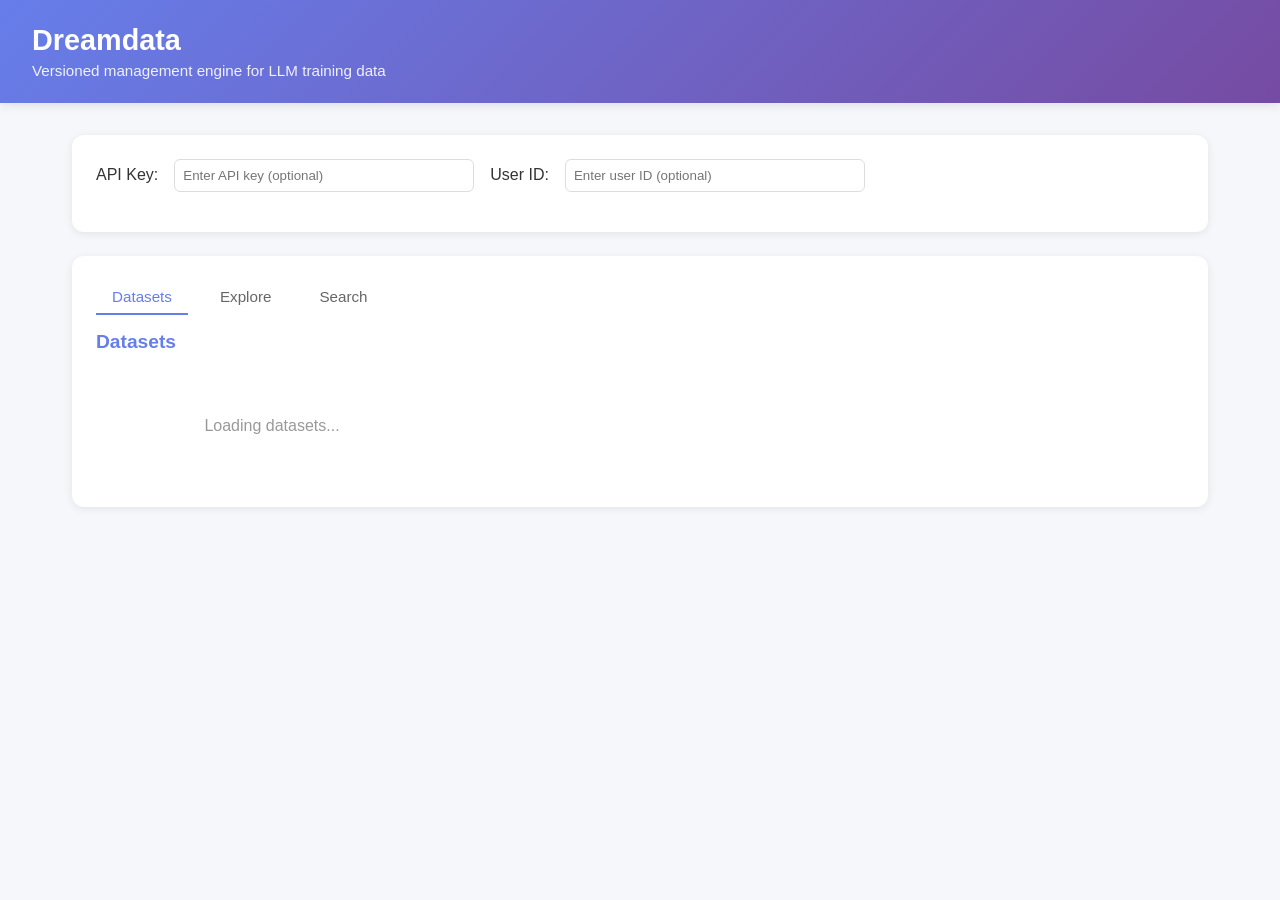
==== src/dreamdata/api/static/index.html @ b62fa4a8 "Release v0.3.0 - Phase 5: FastAPI REST + Web UI - Add FastAPI REST API (F27-F32)   - /datasets endpo" ====
<!DOCTYPE html>
<html lang="en">
<head>
    <meta charset="UTF-8">
    <meta name="viewport" content="width=device-width, initial-scale=1.0">
    <title>Dreamdata - Dataset Explorer</title>
    <style>
        * {
            box-sizing: border-box;
            margin: 0;
            padding: 0;
        }
        body {
            font-family: -apple-system, BlinkMacSystemFont, 'Segoe UI', Roboto, sans-serif;
            background: #f5f7fa;
            color: #333;
        }
        header {
            background: linear-gradient(135deg, #667eea 0%, #764ba2 100%);
            color: white;
            padding: 1.5rem 2rem;
            box-shadow: 0 2px 10px rgba(0,0,0,0.1);
        }
        header h1 {
            font-size: 1.8rem;
            margin-bottom: 0.3rem;
        }
        header p {
            opacity: 0.9;
            font-size: 0.95rem;
        }
        .container {
            max-width: 1200px;
            margin: 2rem auto;
            padding: 0 2rem;
        }
        .card {
            background: white;
            border-radius: 12px;
            padding: 1.5rem;
            margin-bottom: 1.5rem;
            box-shadow: 0 2px 8px rgba(0,0,0,0.08);
        }
        .card h2 {
            font-size: 1.2rem;
            margin-bottom: 1rem;
            color: #667eea;
        }
        .dataset-grid {
            display: grid;
            grid-template-columns: repeat(auto-fill, minmax(280px, 1fr));
            gap: 1rem;
        }
        .dataset-card {
            background: #f8f9fb;
            border-radius: 8px;
            padding: 1.2rem;
            border-left: 4px solid #667eea;
            cursor: pointer;
            transition: transform 0.2s, box-shadow 0.2s;
        }
        .dataset-card:hover {
            transform: translateY(-2px);
            box-shadow: 0 4px 12px rgba(0,0,0,0.1);
        }
        .dataset-name {
            font-weight: 600;
            font-size: 1.1rem;
            margin-bottom: 0.5rem;
        }
        .dataset-stats {
            font-size: 0.85rem;
            color: #666;
            display: flex;
            gap: 1rem;
        }
        .btn {
            background: #667eea;
            color: white;
            border: none;
            padding: 0.6rem 1.2rem;
            border-radius: 6px;
            cursor: pointer;
            font-size: 0.95rem;
            transition: background 0.2s;
        }
        .btn:hover {
            background: #5568d3;
        }
        .btn-secondary {
            background: #e2e8f0;
            color: #4a5568;
        }
        .btn-secondary:hover {
            background: #cbd5e0;
        }
        .row-table {
            width: 100%;
            border-collapse: collapse;
            margin-top: 1rem;
        }
        .row-table th, .row-table td {
            padding: 0.75rem;
            text-align: left;
            border-bottom: 1px solid #e2e8f0;
        }
        .row-table th {
            background: #f8f9fb;
            font-weight: 600;
        }
        .tag {
            display: inline-block;
            background: #e9d8fd;
            color: #6b46c1;
            padding: 0.2rem 0.6rem;
            border-radius: 12px;
            font-size: 0.8rem;
            margin-right: 0.3rem;
        }
        .empty-state {
            text-align: center;
            padding: 3rem;
            color: #999;
        }
        .config-panel {
            display: flex;
            gap: 1rem;
            align-items: center;
            margin-bottom: 1rem;
        }
        .config-panel input {
            padding: 0.5rem;
            border: 1px solid #ddd;
            border-radius: 6px;
            flex: 1;
            max-width: 300px;
        }
        .nav {
            display: flex;
            gap: 1rem;
            margin-bottom: 1rem;
        }
        .nav button {
            background: none;
            border: none;
            padding: 0.5rem 1rem;
            cursor: pointer;
            font-size: 0.95rem;
            color: #666;
            border-bottom: 2px solid transparent;
        }
        .nav button.active {
            color: #667eea;
            border-bottom-color: #667eea;
        }
    </style>
</head>
<body>
    <header>
        <h1>Dreamdata</h1>
        <p>Versioned management engine for LLM training data</p>
    </header>
    <div class="container">
        <div class="card">
            <div class="config-panel">
                <label>API Key:</label>
                <input type="text" id="api-key" placeholder="Enter API key (optional)">
                <label>User ID:</label>
                <input type="text" id="user-id" placeholder="Enter user ID (optional)">
            </div>
        </div>

        <div class="card">
            <div class="nav">
                <button class="active" id="nav-datasets">Datasets</button>
                <button id="nav-explore">Explore</button>
                <button id="nav-search">Search</button>
            </div>

            <div id="datasets-view">
                <h2>Datasets</h2>
                <div id="datasets-grid" class="dataset-grid">
                    <div class="empty-state">Loading datasets...</div>
                </div>
            </div>

            <div id="explore-view" style="display: none;">
                <h2>Dataset Explorer</h2>
                <div id="explore-content">
                    <div class="empty-state">Select a dataset first</div>
                </div>
            </div>

            <div id="search-view" style="display: none;">
                <h2>Search</h2>
                <div id="search-content">
                    <div class="empty-state">Select a dataset first</div>
                </div>
            </div>
        </div>
    </div>

    <script>
        let currentDataset = null;

        function getHeaders() {
            const headers = {};
            const apiKey = document.getElementById('api-key').value;
            const userId = document.getElementById('user-id').value;
            if (apiKey) headers['X-API-Key'] = apiKey;
            if (userId) headers['X-User-ID'] = userId;
            return headers;
        }

        async function loadDatasets() {
            try {
                const response = await fetch('/datasets', { headers: getHeaders() });
                const data = await response.json();
                const grid = document.getElementById('datasets-grid');

                if (data.datasets.length === 0) {
                    grid.innerHTML = '<div class="empty-state">No datasets yet</div>';
                    return;
                }

                grid.innerHTML = data.datasets.map(ds => `
                    <div class="dataset-card" onclick="selectDataset('${ds.name}')">
                        <div class="dataset-name">${ds.name}</div>
                        <div class="dataset-stats">
                            <span>${ds.row_count} rows</span>
                            <span>${ds.version_count} versions</span>
                        </div>
                    </div>
                `).join('');
            } catch (e) {
                console.error('Failed to load datasets:', e);
            }
        }

        function selectDataset(name) {
            currentDataset = name;
            showView('explore');
            loadExploreView();
        }

        async function loadExploreView() {
            if (!currentDataset) return;

            try {
                const [dsResponse, rowsResponse] = await Promise.all([
                    fetch(`/datasets/${currentDataset}`, { headers: getHeaders() }),
                    fetch(`/datasets/${currentDataset}/scan?limit=20`, { headers: getHeaders() }),
                ]);

                const ds = await dsResponse.json();
                const rows = await rowsResponse.json();

                const content = document.getElementById('explore-content');
                content.innerHTML = `
                    <h3>${ds.name}</h3>
                    <p><strong>${ds.row_count}</strong> rows, <strong>${ds.version_count}</strong> versions</p>
                    <table class="row-table">
                        <thead>
                            <tr>
                                <th>Row #</th>
                                <th>Data</th>
                                <th>Tags</th>
                            </tr>
                        </thead>
                        <tbody>
                            ${rows.rows.map(row => `
                                <tr>
                                    <td>${row.row_idx}</td>
                                    <td><code>${JSON.stringify(row.data).slice(0, 100)}${JSON.stringify(row.data).length > 100 ? '...' : ''}</code></td>
                                    <td>${row.tags.map(t => `<span class="tag">${t}</span>`).join('')}</td>
                                </tr>
                            `).join('')}
                        </tbody>
                    </table>
                `;
            } catch (e) {
                console.error('Failed to load dataset:', e);
            }
        }

        function showView(viewName) {
            document.querySelectorAll('#datasets-view, #explore-view, #search-view').forEach(el => {
                el.style.display = 'none';
            });
            document.getElementById(`${viewName}-view`).style.display = 'block';

            document.querySelectorAll('.nav button').forEach(btn => {
                btn.classList.remove('active');
            });
            document.getElementById(`nav-${viewName}`).classList.add('active');
        }

        document.getElementById('nav-datasets').addEventListener('click', () => {
            showView('datasets');
            loadDatasets();
        });
        document.getElementById('nav-explore').addEventListener('click', () => {
            showView('explore');
            if (currentDataset) loadExploreView();
        });
        document.getElementById('nav-search').addEventListener('click', () => showView('search'));

        loadDatasets();
    </script>
</body>
</html>
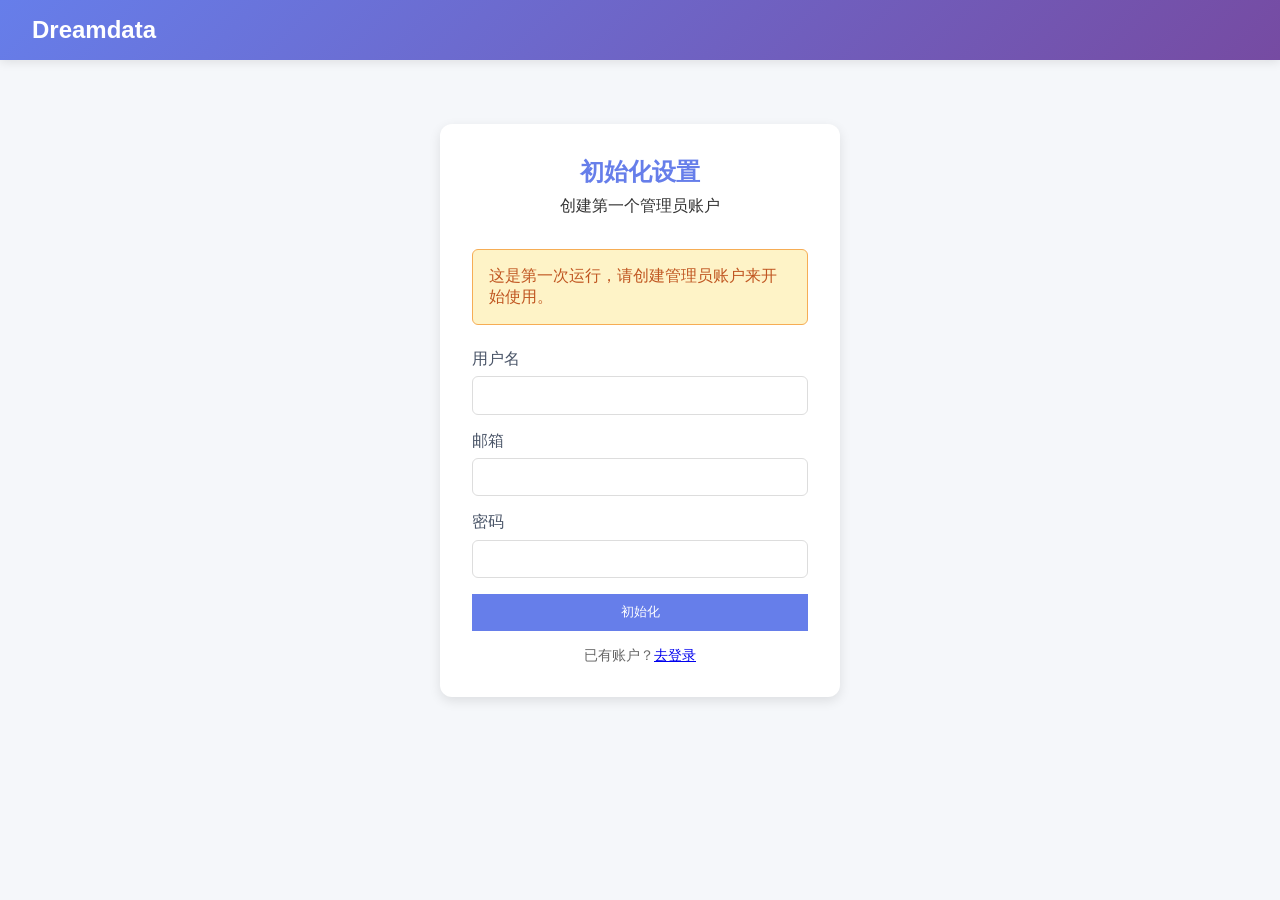
==== commit 77f9b820: "feat: v0.5.0 - Web UI Permission Management Co-Authored-By: Claude Opus 4.7 <noreply@anthropic.com>" ====
--- a/src/dreamdata/api/static/index.html
+++ b/src/dreamdata/api/static/index.html
@@ -1,9 +1,9 @@
 <!DOCTYPE html>
-<html lang="en">
+<html lang="zh-CN">
 <head>
     <meta charset="UTF-8">
     <meta name="viewport" content="width=device-width, initial-scale=1.0">
-    <title>Dreamdata - Dataset Explorer</title>
+    <title>Dreamdata - 数据集管理平台</title>
     <style>
         * {
             box-sizing: border-box;
@@ -14,20 +14,78 @@
             font-family: -apple-system, BlinkMacSystemFont, 'Segoe UI', Roboto, sans-serif;
             background: #f5f7fa;
             color: #333;
+            min-height: 100vh;
         }
         header {
             background: linear-gradient(135deg, #667eea 0%, #764ba2 100%);
             color: white;
-            padding: 1.5rem 2rem;
+            padding: 1rem 2rem;
             box-shadow: 0 2px 10px rgba(0,0,0,0.1);
+            display: flex;
+            justify-content: space-between;
+            align-items: center;
         }
         header h1 {
-            font-size: 1.8rem;
-            margin-bottom: 0.3rem;
-        }
-        header p {
-            opacity: 0.9;
-            font-size: 0.95rem;
+            font-size: 1.5rem;
+        }
+        .header-right {
+            display: flex;
+            align-items: center;
+            gap: 1rem;
+        }
+        .user-info {
+            display: flex;
+            align-items: center;
+            gap: 0.5rem;
+            background: rgba(255,255,255,0.2);
+            padding: 0.4rem 0.8rem;
+            border-radius: 20px;
+            font-size: 0.9rem;
+        }
+        .user-role {
+            background: rgba(255,255,255,0.3);
+            padding: 0.1rem 0.5rem;
+            border-radius: 10px;
+            font-size: 0.75rem;
+            text-transform: uppercase;
+        }
+        .btn {
+            background: transparent;
+            color: white;
+            border: 1px solid rgba(255,255,255,0.5);
+            padding: 0.4rem 0.8rem;
+            border-radius: 6px;
+            cursor: pointer;
+            font-size: 0.9rem;
+            transition: all 0.2s;
+        }
+        .btn:hover {
+            background: rgba(255,255,255,0.2);
+        }
+        .btn-primary {
+            background: #667eea;
+            color: white;
+            border: none;
+            padding: 0.6rem 1.2rem;
+        }
+        .btn-primary:hover {
+            background: #5568d3;
+        }
+        .btn-secondary {
+            background: #e2e8f0;
+            color: #4a5568;
+            border: none;
+        }
+        .btn-secondary:hover {
+            background: #cbd5e0;
+        }
+        .btn-danger {
+            background: #e53e3e;
+            color: white;
+            border: none;
+        }
+        .btn-danger:hover {
+            background: #c53030;
         }
         .container {
             max-width: 1200px;
@@ -45,6 +103,40 @@
             font-size: 1.2rem;
             margin-bottom: 1rem;
             color: #667eea;
+        }
+        .card-header {
+            display: flex;
+            justify-content: space-between;
+            align-items: center;
+            margin-bottom: 1rem;
+        }
+        .nav {
+            display: flex;
+            gap: 0.5rem;
+            margin-bottom: 1.5rem;
+            border-bottom: 2px solid #e2e8f0;
+        }
+        .nav button {
+            background: none;
+            border: none;
+            padding: 0.75rem 1.2rem;
+            cursor: pointer;
+            font-size: 0.95rem;
+            color: #666;
+            border-bottom: 2px solid transparent;
+            margin-bottom: -2px;
+            transition: all 0.2s;
+        }
+        .nav button:hover {
+            color: #667eea;
+        }
+        .nav button.active {
+            color: #667eea;
+            border-bottom-color: #667eea;
+        }
+        .nav button:disabled {
+            opacity: 0.5;
+            cursor: not-allowed;
         }
         .dataset-grid {
             display: grid;
@@ -73,40 +165,215 @@
             color: #666;
             display: flex;
             gap: 1rem;
-        }
-        .btn {
-            background: #667eea;
-            color: white;
-            border: none;
-            padding: 0.6rem 1.2rem;
-            border-radius: 6px;
-            cursor: pointer;
-            font-size: 0.95rem;
-            transition: background 0.2s;
-        }
-        .btn:hover {
-            background: #5568d3;
-        }
-        .btn-secondary {
-            background: #e2e8f0;
-            color: #4a5568;
-        }
-        .btn-secondary:hover {
-            background: #cbd5e0;
-        }
-        .row-table {
+            margin-bottom: 0.5rem;
+        }
+        .permission-badge {
+            display: inline-flex;
+            align-items: center;
+            gap: 0.3rem;
+            font-size: 0.75rem;
+            padding: 0.2rem 0.6rem;
+            border-radius: 12px;
+            font-weight: 500;
+        }
+        .permission-admin {
+            background: #fed7d7;
+            color: #c53030;
+        }
+        .permission-owner {
+            background: #fef3c7;
+            color: #c05621;
+        }
+        .permission-read_write {
+            background: #c6f6d5;
+            color: #2f855a;
+        }
+        .permission-read_only {
+            background: #bee3f8;
+            color: #2b6cb0;
+        }
+        .table {
             width: 100%;
             border-collapse: collapse;
             margin-top: 1rem;
         }
-        .row-table th, .row-table td {
+        .table th, .table td {
             padding: 0.75rem;
             text-align: left;
             border-bottom: 1px solid #e2e8f0;
         }
-        .row-table th {
+        .table th {
             background: #f8f9fb;
             font-weight: 600;
+            color: #4a5568;
+        }
+        .table tr:hover {
+            background: #f8f9fb;
+        }
+        .empty-state {
+            text-align: center;
+            padding: 3rem;
+            color: #999;
+        }
+        .form-group {
+            margin-bottom: 1rem;
+        }
+        .form-group label {
+            display: block;
+            margin-bottom: 0.4rem;
+            font-weight: 500;
+            color: #4a5568;
+        }
+        .form-group input, .form-group select, .form-group textarea {
+            width: 100%;
+            padding: 0.6rem;
+            border: 1px solid #ddd;
+            border-radius: 6px;
+            font-size: 0.95rem;
+        }
+        .form-group input:focus, .form-group select:focus {
+            outline: none;
+            border-color: #667eea;
+            box-shadow: 0 0 0 3px rgba(102,126,234,0.1);
+        }
+        .form-row {
+            display: grid;
+            grid-template-columns: 1fr 1fr;
+            gap: 1rem;
+        }
+        .form-actions {
+            display: flex;
+            gap: 0.5rem;
+            justify-content: flex-end;
+            margin-top: 1.5rem;
+            padding-top: 1rem;
+            border-top: 1px solid #e2e8f0;
+        }
+        .login-container {
+            max-width: 400px;
+            margin: 4rem auto;
+        }
+        .login-card {
+            background: white;
+            border-radius: 12px;
+            padding: 2rem;
+            box-shadow: 0 4px 12px rgba(0,0,0,0.1);
+        }
+        .login-header {
+            text-align: center;
+            margin-bottom: 2rem;
+        }
+        .login-header h2 {
+            color: #667eea;
+            margin-bottom: 0.5rem;
+        }
+        .alert {
+            padding: 0.75rem 1rem;
+            border-radius: 6px;
+            margin-bottom: 1rem;
+        }
+        .alert-error {
+            background: #fed7d7;
+            color: #c53030;
+            border: 1px solid #fc8181;
+        }
+        .alert-success {
+            background: #c6f6d5;
+            color: #2f855a;
+            border: 1px solid #68d391;
+        }
+        .alert-info {
+            background: #bee3f8;
+            color: #2b6cb0;
+            border: 1px solid #63b3ed;
+        }
+        .user-grid {
+            display: grid;
+            grid-template-columns: repeat(auto-fill, minmax(300px, 1fr));
+            gap: 1rem;
+        }
+        .user-card {
+            background: #f8f9fb;
+            border-radius: 8px;
+            padding: 1rem;
+            display: flex;
+            justify-content: space-between;
+            align-items: center;
+        }
+        .user-info-main {
+            display: flex;
+            align-items: center;
+            gap: 0.75rem;
+        }
+        .user-avatar {
+            width: 40px;
+            height: 40px;
+            border-radius: 50%;
+            background: linear-gradient(135deg, #667eea 0%, #764ba2 100%);
+            color: white;
+            display: flex;
+            align-items: center;
+            justify-content: center;
+            font-weight: 600;
+        }
+        .user-details {
+            flex: 1;
+        }
+        .user-details h4 {
+            font-size: 0.95rem;
+            margin-bottom: 0.2rem;
+        }
+        .user-details p {
+            font-size: 0.8rem;
+            color: #666;
+        }
+        .user-actions {
+            display: flex;
+            gap: 0.5rem;
+        }
+        .action-btn {
+            padding: 0.3rem 0.6rem;
+            font-size: 0.8rem;
+            border-radius: 4px;
+            border: none;
+            cursor: pointer;
+            background: #e2e8f0;
+            color: #4a5568;
+        }
+        .action-btn:hover {
+            background: #cbd5e0;
+        }
+        .action-btn-danger {
+            background: #fed7d7;
+            color: #c53030;
+        }
+        .action-btn-danger:hover {
+            background: #fc8181;
+        }
+        .modal-overlay {
+            position: fixed;
+            top: 0;
+            left: 0;
+            right: 0;
+            bottom: 0;
+            background: rgba(0,0,0,0.5);
+            display: flex;
+            align-items: center;
+            justify-content: center;
+            z-index: 1000;
+        }
+        .modal {
+            background: white;
+            border-radius: 12px;
+            padding: 1.5rem;
+            max-width: 500px;
+            width: 90%;
+            max-height: 90vh;
+            overflow-y: auto;
+        }
+        .modal h3 {
+            margin-bottom: 1rem;
+            color: #667eea;
         }
         .tag {
             display: inline-block;
@@ -117,195 +384,1297 @@
             font-size: 0.8rem;
             margin-right: 0.3rem;
         }
-        .empty-state {
+        .hidden {
+            display: none !important;
+        }
+        .loading {
             text-align: center;
-            padding: 3rem;
+            padding: 2rem;
             color: #999;
         }
-        .config-panel {
+        .spinner {
+            display: inline-block;
+            width: 30px;
+            height: 30px;
+            border: 3px solid #e2e8f0;
+            border-top-color: #667eea;
+            border-radius: 50%;
+            animation: spin 1s linear infinite;
+        }
+        @keyframes spin {
+            to { transform: rotate(360deg); }
+        }
+        .api-key-display {
+            background: #f8f9fb;
+            border: 1px solid #e2e8f0;
+            border-radius: 6px;
+            padding: 1rem;
+            margin: 1rem 0;
+        }
+        .api-key-display code {
+            display: block;
+            word-break: break-all;
+            font-size: 0.9rem;
+            color: #667eea;
+        }
+        .api-key-list {
             display: flex;
-            gap: 1rem;
+            flex-direction: column;
+            gap: 0.75rem;
+        }
+        .api-key-item {
+            display: flex;
+            justify-content: space-between;
             align-items: center;
+            padding: 0.75rem;
+            background: #f8f9fb;
+            border-radius: 6px;
+        }
+        .api-key-info {
+            flex: 1;
+        }
+        .api-key-name {
+            font-weight: 500;
+            margin-bottom: 0.2rem;
+        }
+        .api-key-meta {
+            font-size: 0.8rem;
+            color: #666;
+        }
+        .permission-table {
+            margin-top: 0.5rem;
+        }
+        .permission-select {
+            padding: 0.4rem;
+            border: 1px solid #ddd;
+            border-radius: 4px;
+            font-size: 0.85rem;
+        }
+        .setup-card {
+            max-width: 450px;
+            margin: 4rem auto;
+        }
+        .setup-notice {
+            background: #fef3c7;
+            border: 1px solid #f6ad55;
+            color: #c05621;
+            padding: 1rem;
+            border-radius: 6px;
+            margin-bottom: 1.5rem;
+        }
+        .tabs {
+            display: flex;
+            gap: 0.5rem;
             margin-bottom: 1rem;
-        }
-        .config-panel input {
-            padding: 0.5rem;
-            border: 1px solid #ddd;
-            border-radius: 6px;
-            flex: 1;
-            max-width: 300px;
-        }
-        .nav {
-            display: flex;
-            gap: 1rem;
-            margin-bottom: 1rem;
-        }
-        .nav button {
+            border-bottom: 1px solid #e2e8f0;
+        }
+        .tabs button {
+            padding: 0.5rem 1rem;
+            border: none;
             background: none;
-            border: none;
-            padding: 0.5rem 1rem;
             cursor: pointer;
-            font-size: 0.95rem;
-            color: #666;
             border-bottom: 2px solid transparent;
-        }
-        .nav button.active {
+            margin-bottom: -1px;
+        }
+        .tabs button.active {
+            border-bottom-color: #667eea;
             color: #667eea;
-            border-bottom-color: #667eea;
         }
     </style>
 </head>
 <body>
-    <header>
-        <h1>Dreamdata</h1>
-        <p>Versioned management engine for LLM training data</p>
-    </header>
-    <div class="container">
-        <div class="card">
-            <div class="config-panel">
-                <label>API Key:</label>
-                <input type="text" id="api-key" placeholder="Enter API key (optional)">
-                <label>User ID:</label>
-                <input type="text" id="user-id" placeholder="Enter user ID (optional)">
+    <div id="app">
+        <!-- Login View -->
+        <div id="login-view">
+            <header>
+                <h1>Dreamdata</h1>
+            </header>
+            <div class="login-container" id="login-container">
+                <!-- Content loaded dynamically -->
             </div>
         </div>
 
-        <div class="card">
-            <div class="nav">
-                <button class="active" id="nav-datasets">Datasets</button>
-                <button id="nav-explore">Explore</button>
-                <button id="nav-search">Search</button>
-            </div>
-
-            <div id="datasets-view">
-                <h2>Datasets</h2>
-                <div id="datasets-grid" class="dataset-grid">
-                    <div class="empty-state">Loading datasets...</div>
+        <!-- Main App View (when logged in) -->
+        <div id="main-view" class="hidden">
+            <header>
+                <h1>Dreamdata</h1>
+                <div class="header-right">
+                    <div class="user-info">
+                        <span id="header-username"></span>
+                        <span class="user-role" id="header-role"></span>
+                    </div>
+                    <button class="btn" id="btn-settings">设置</button>
+                    <button class="btn" id="btn-logout">退出</button>
+                </div>
+            </header>
+            <div class="container">
+                <div class="card">
+                    <div class="nav" id="main-nav">
+                        <button class="active" data-view="datasets">数据集</button>
+                        <button data-view="users" id="nav-users">用户管理</button>
+                        <button data-view="permissions" id="nav-permissions">权限管理</button>
+                    </div>
+
+                    <!-- Datasets View -->
+                    <div id="view-datasets">
+                        <div class="card-header">
+                            <h2>我的数据集</h2>
+                        </div>
+                        <div id="datasets-content">
+                            <div class="loading"><div class="spinner"></div></div>
+                        </div>
+                    </div>
+
+                    <!-- Users View (admin only) -->
+                    <div id="view-users" class="hidden">
+                        <div class="card-header">
+                            <h2>用户管理</h2>
+                            <button class="btn-primary" id="btn-create-user">创建用户</button>
+                        </div>
+                        <div id="users-content">
+                            <div class="loading"><div class="spinner"></div></div>
+                        </div>
+                    </div>
+
+                    <!-- Permissions View -->
+                    <div id="view-permissions" class="hidden">
+                        <div class="card-header">
+                            <h2>权限管理</h2>
+                        </div>
+                        <div id="permissions-content">
+                            <div class="loading"><div class="spinner"></div></div>
+                        </div>
+                    </div>
                 </div>
             </div>
-
-            <div id="explore-view" style="display: none;">
-                <h2>Dataset Explorer</h2>
-                <div id="explore-content">
-                    <div class="empty-state">Select a dataset first</div>
+        </div>
+
+        <!-- Settings Modal -->
+        <div id="settings-modal" class="modal-overlay hidden">
+            <div class="modal">
+                <div class="card-header">
+                    <h3>用户设置</h3>
+                    <button class="btn-secondary" id="btn-close-settings">关闭</button>
+                </div>
+                <div class="tabs">
+                    <button class="active" data-tab="password">修改密码</button>
+                    <button data-tab="apikeys">API 密钥</button>
+                </div>
+                <div id="tab-password">
+                    <form id="form-change-password">
+                        <div class="form-group">
+                            <label>当前密码</label>
+                            <input type="password" id="current-password" required>
+                        </div>
+                        <div class="form-group">
+                            <label>新密码</label>
+                            <input type="password" id="new-password" required>
+                        </div>
+                        <div class="form-group">
+                            <label>确认新密码</label>
+                            <input type="password" id="confirm-password" required>
+                        </div>
+                        <div class="form-actions">
+                            <button type="submit" class="btn-primary">修改密码</button>
+                        </div>
+                    </form>
+                </div>
+                <div id="tab-apikeys" class="hidden">
+                    <div class="card-header">
+                        <h4>API 密钥</h4>
+                        <button class="btn-primary" id="btn-create-apikey">创建密钥</button>
+                    </div>
+                    <div id="apikeys-content">
+                        <div class="empty-state">暂无 API 密钥</div>
+                    </div>
                 </div>
             </div>
-
-            <div id="search-view" style="display: none;">
-                <h2>Search</h2>
-                <div id="search-content">
-                    <div class="empty-state">Select a dataset first</div>
+        </div>
+
+        <!-- Create User Modal -->
+        <div id="create-user-modal" class="modal-overlay hidden">
+            <div class="modal">
+                <h3>创建用户</h3>
+                <form id="form-create-user">
+                    <div class="form-group">
+                        <label>用户名</label>
+                        <input type="text" id="new-username" required>
+                    </div>
+                    <div class="form-group">
+                        <label>邮箱</label>
+                        <input type="email" id="new-email" required>
+                    </div>
+                    <div class="form-group">
+                        <label>密码</label>
+                        <input type="password" id="new-password" required>
+                    </div>
+                    <div class="form-group">
+                        <label>角色</label>
+                        <select id="new-role">
+                            <option value="user">普通用户</option>
+                            <option value="admin">管理员</option>
+                        </select>
+                    </div>
+                    <div class="form-actions">
+                        <button type="button" class="btn-secondary" id="btn-cancel-create-user">取消</button>
+                        <button type="submit" class="btn-primary">创建</button>
+                    </div>
+                </form>
+            </div>
+        </div>
+
+        <!-- Edit User Modal -->
+        <div id="edit-user-modal" class="modal-overlay hidden">
+            <div class="modal">
+                <h3>编辑用户</h3>
+                <form id="form-edit-user">
+                    <input type="hidden" id="edit-user-id">
+                    <div class="form-group">
+                        <label>用户名</label>
+                        <input type="text" id="edit-username" required>
+                    </div>
+                    <div class="form-group">
+                        <label>邮箱</label>
+                        <input type="email" id="edit-email" required>
+                    </div>
+                    <div class="form-group" id="edit-role-group">
+                        <label>角色</label>
+                        <select id="edit-role">
+                            <option value="user">普通用户</option>
+                            <option value="admin">管理员</option>
+                        </select>
+                    </div>
+                    <div class="form-group" id="edit-active-group">
+                        <label>状态</label>
+                        <select id="edit-active">
+                            <option value="true">启用</option>
+                            <option value="false">禁用</option>
+                        </select>
+                    </div>
+                    <div class="form-actions">
+                        <button type="button" class="btn-secondary" id="btn-cancel-edit-user">取消</button>
+                        <button type="submit" class="btn-primary">保存</button>
+                    </div>
+                </form>
+            </div>
+        </div>
+
+        <!-- Create API Key Modal -->
+        <div id="create-apikey-modal" class="modal-overlay hidden">
+            <div class="modal">
+                <h3>创建 API 密钥</h3>
+                <form id="form-create-apikey">
+                    <div class="form-group">
+                        <label>密钥名称</label>
+                        <input type="text" id="apikey-name" required placeholder="例如: 我的脚本">
+                    </div>
+                    <div class="form-group">
+                        <label>有效期 (天, 可选)</label>
+                        <input type="number" id="apikey-expires" min="1" placeholder="留空表示永不过期">
+                    </div>
+                    <div class="form-actions">
+                        <button type="button" class="btn-secondary" id="btn-cancel-create-apikey">取消</button>
+                        <button type="submit" class="btn-primary">创建</button>
+                    </div>
+                </form>
+            </div>
+        </div>
+
+        <!-- Show API Key Modal -->
+        <div id="show-apikey-modal" class="modal-overlay hidden">
+            <div class="modal">
+                <h3>API 密钥已创建</h3>
+                <div class="alert alert-info">
+                    请保存此密钥，它只会显示一次！
+                </div>
+                <div class="api-key-display">
+                    <code id="new-apikey-secret"></code>
+                </div>
+                <div class="form-actions">
+                    <button class="btn-primary" id="btn-copy-apikey">复制</button>
+                    <button class="btn-secondary" id="btn-close-apikey">关闭</button>
+                </div>
+            </div>
+        </div>
+
+        <!-- Dataset Permissions Modal -->
+        <div id="dataset-permissions-modal" class="modal-overlay hidden">
+            <div class="modal" style="max-width: 600px;">
+                <div class="card-header">
+                    <h3 id="dataset-permissions-title">数据集权限</h3>
+                    <button class="btn-secondary" id="btn-close-dataset-permissions">关闭</button>
+                </div>
+                <div class="card-header">
+                    <h4>分配权限</h4>
+                    <button class="btn-primary" id="btn-grant-permission">添加</button>
+                </div>
+                <form id="form-grant-permission" class="hidden">
+                    <div class="form-row">
+                        <div class="form-group">
+                            <label>用户</label>
+                            <select id="grant-user-id"></select>
+                        </div>
+                        <div class="form-group">
+                            <label>权限级别</label>
+                            <select id="grant-permission-level">
+                                <option value="read_only">只读</option>
+                                <option value="read_write">读写</option>
+                                <option value="owner">所有者</option>
+                            </select>
+                        </div>
+                    </div>
+                    <div class="form-actions">
+                        <button type="button" class="btn-secondary" id="btn-cancel-grant">取消</button>
+                        <button type="submit" class="btn-primary">授权</button>
+                    </div>
+                </form>
+                <div id="dataset-permissions-content">
+                    <div class="loading"><div class="spinner"></div></div>
                 </div>
             </div>
         </div>
     </div>
 
     <script>
-        let currentDataset = null;
-
-        function getHeaders() {
-            const headers = {};
-            const apiKey = document.getElementById('api-key').value;
-            const userId = document.getElementById('user-id').value;
-            if (apiKey) headers['X-API-Key'] = apiKey;
-            if (userId) headers['X-User-ID'] = userId;
-            return headers;
-        }
-
+        // ============================================
+        // State Management
+        // ============================================
+        const state = {
+            accessToken: localStorage.getItem('accessToken'),
+            refreshToken: localStorage.getItem('refreshToken'),
+            currentUser: null,
+            needsSetup: false,
+            currentDataset: null
+        };
+
+        // ============================================
+        // API Helpers
+        // ============================================
+        async function apiRequest(endpoint, options = {}) {
+            const headers = {
+                'Content-Type': 'application/json',
+                ...options.headers
+            };
+
+            if (state.accessToken) {
+                headers['Authorization'] = `Bearer ${state.accessToken}`;
+            }
+
+            try {
+                const response = await fetch(endpoint, {
+                    ...options,
+                    headers
+                });
+
+                if (response.status === 401) {
+                    // Try to refresh token
+                    if (await tryRefreshToken()) {
+                        // Retry the request with new token
+                        headers['Authorization'] = `Bearer ${state.accessToken}`;
+                        const retryResponse = await fetch(endpoint, {
+                            ...options,
+                            headers
+                        });
+                        return handleResponse(retryResponse);
+                    } else {
+                        // Refresh failed, log out
+                        logout();
+                        throw new Error('Unauthorized');
+                    }
+                }
+
+                return handleResponse(response);
+            } catch (error) {
+                console.error('API request failed:', error);
+                throw error;
+            }
+        }
+
+        async function handleResponse(response) {
+            const data = await response.json().catch(() => ({}));
+            if (!response.ok) {
+                throw { status: response.status, message: data.detail || 'Request failed' };
+            }
+            return data;
+        }
+
+        async function tryRefreshToken() {
+            if (!state.refreshToken) return false;
+
+            try {
+                const response = await fetch('/auth/refresh', {
+                    method: 'POST',
+                    headers: { 'Content-Type': 'application/json' },
+                    body: JSON.stringify({ refresh_token: state.refreshToken })
+                });
+
+                if (response.ok) {
+                    const data = await response.json();
+                    state.accessToken = data.access_token;
+                    localStorage.setItem('accessToken', data.access_token);
+                    if (data.refresh_token) {
+                        state.refreshToken = data.refresh_token;
+                        localStorage.setItem('refreshToken', data.refresh_token);
+                    }
+                    return true;
+                }
+            } catch (e) {
+                console.error('Token refresh failed:', e);
+            }
+
+            return false;
+        }
+
+        // ============================================
+        // View Management
+        // ============================================
+        function showView(viewName) {
+            document.querySelectorAll('#view-datasets, #view-users, #view-permissions').forEach(el => {
+                el.classList.add('hidden');
+            });
+            document.querySelectorAll('#main-nav button').forEach(btn => {
+                btn.classList.remove('active');
+            });
+
+            document.getElementById(`view-${viewName}`).classList.remove('hidden');
+            document.querySelector(`#main-nav button[data-view="${viewName}"]`).classList.add('active');
+        }
+
+        function showLoginView() {
+            document.getElementById('login-view').classList.remove('hidden');
+            document.getElementById('main-view').classList.add('hidden');
+            renderLoginContainer();
+        }
+
+        function showMainView() {
+            document.getElementById('login-view').classList.add('hidden');
+            document.getElementById('main-view').classList.remove('hidden');
+            updateHeader();
+            loadDatasets();
+        }
+
+        function updateHeader() {
+            if (state.currentUser) {
+                document.getElementById('header-username').textContent = state.currentUser.username;
+                document.getElementById('header-role').textContent = state.currentUser.role === 'admin' ? '管理员' : '用户';
+                document.getElementById('header-role').className = `user-role ${state.currentUser.role === 'admin' ? 'permission-admin' : ''}`;
+
+                // Show/hide admin nav items
+                const navUsers = document.getElementById('nav-users');
+                if (state.currentUser.role === 'admin') {
+                    navUsers.classList.remove('hidden');
+                } else {
+                    navUsers.classList.add('hidden');
+                }
+            }
+        }
+
+        // ============================================
+        // Login/Setup Rendering
+        // ============================================
+        async function renderLoginContainer() {
+            const container = document.getElementById('login-container');
+
+            try {
+                // Check if setup is needed
+                const response = await fetch('/auth/setup/status');
+                const status = await response.json().catch(() => ({}));
+                state.needsSetup = status.needs_setup !== false;
+            } catch (e) {
+                // If endpoint doesn't exist, assume setup is needed
+                state.needsSetup = true;
+            }
+
+            if (state.needsSetup) {
+                renderSetupForm(container);
+            } else {
+                renderLoginForm(container);
+            }
+        }
+
+        function renderSetupForm(container) {
+            container.innerHTML = `
+                <div class="login-card setup-card">
+                    <div class="login-header">
+                        <h2>初始化设置</h2>
+                        <p>创建第一个管理员账户</p>
+                    </div>
+                    <div class="setup-notice">
+                        这是第一次运行，请创建管理员账户来开始使用。
+                    </div>
+                    <div id="setup-alert"></div>
+                    <form id="form-setup">
+                        <div class="form-group">
+                            <label>用户名</label>
+                            <input type="text" id="setup-username" required>
+                        </div>
+                        <div class="form-group">
+                            <label>邮箱</label>
+                            <input type="email" id="setup-email" required>
+                        </div>
+                        <div class="form-group">
+                            <label>密码</label>
+                            <input type="password" id="setup-password" required>
+                        </div>
+                        <button type="submit" class="btn-primary" style="width: 100%;">
+                            初始化
+                        </button>
+                    </form>
+                    <p style="text-align: center; margin-top: 1rem; font-size: 0.85rem; color: #666;">
+                        已有账户？<a href="#" id="link-to-login">去登录</a>
+                    </p>
+                </div>
+            `;
+
+            document.getElementById('form-setup').addEventListener('submit', handleSetup);
+            document.getElementById('link-to-login').addEventListener('click', (e) => {
+                e.preventDefault();
+                state.needsSetup = false;
+                renderLoginForm(container);
+            });
+        }
+
+        function renderLoginForm(container) {
+            container.innerHTML = `
+                <div class="login-card">
+                    <div class="login-header">
+                        <h2>登录</h2>
+                        <p>访问您的数据集</p>
+                    </div>
+                    <div id="login-alert"></div>
+                    <form id="form-login">
+                        <div class="form-group">
+                            <label>用户名或邮箱</label>
+                            <input type="text" id="login-username" required>
+                        </div>
+                        <div class="form-group">
+                            <label>密码</label>
+                            <input type="password" id="login-password" required>
+                        </div>
+                        <button type="submit" class="btn-primary" style="width: 100%;">
+                            登录
+                        </button>
+                    </form>
+                    <p style="text-align: center; margin-top: 1rem; font-size: 0.85rem; color: #666;">
+                        第一次使用？<a href="#" id="link-to-setup">初始化设置</a>
+                    </p>
+                </div>
+            `;
+
+            document.getElementById('form-login').addEventListener('submit', handleLogin);
+            document.getElementById('link-to-setup').addEventListener('click', (e) => {
+                e.preventDefault();
+                state.needsSetup = true;
+                renderSetupForm(container);
+            });
+        }
+
+        // ============================================
+        // Auth Handlers
+        // ============================================
+        async function handleSetup(e) {
+            e.preventDefault();
+            const alertDiv = document.getElementById('setup-alert');
+            alertDiv.innerHTML = '';
+
+            try {
+                const data = await apiRequest('/auth/setup', {
+                    method: 'POST',
+                    body: JSON.stringify({
+                        username: document.getElementById('setup-username').value,
+                        email: document.getElementById('setup-email').value,
+                        password: document.getElementById('setup-password').value
+                    })
+                });
+
+                // Auto login after setup
+                await handleLoginAfterSetup(
+                    document.getElementById('setup-username').value,
+                    document.getElementById('setup-password').value
+                );
+            } catch (error) {
+                alertDiv.innerHTML = `<div class="alert alert-error">${error.message || '设置失败'}</div>`;
+            }
+        }
+
+        async function handleLoginAfterSetup(username, password) {
+            try {
+                const data = await apiRequest('/auth/login', {
+                    method: 'POST',
+                    body: JSON.stringify({ username, password })
+                });
+
+                state.accessToken = data.access_token;
+                state.refreshToken = data.refresh_token;
+                state.currentUser = data.user;
+                localStorage.setItem('accessToken', data.access_token);
+                localStorage.setItem('refreshToken', data.refresh_token);
+
+                showMainView();
+            } catch (error) {
+                // If auto-login fails, just show login form
+                state.needsSetup = false;
+                renderLoginForm(document.getElementById('login-container'));
+            }
+        }
+
+        async function handleLogin(e) {
+            e.preventDefault();
+            const alertDiv = document.getElementById('login-alert');
+            alertDiv.innerHTML = '';
+
+            try {
+                const data = await apiRequest('/auth/login', {
+                    method: 'POST',
+                    body: JSON.stringify({
+                        username: document.getElementById('login-username').value,
+                        password: document.getElementById('login-password').value
+                    })
+                });
+
+                state.accessToken = data.access_token;
+                state.refreshToken = data.refresh_token;
+                state.currentUser = data.user;
+                localStorage.setItem('accessToken', data.access_token);
+                localStorage.setItem('refreshToken', data.refresh_token);
+
+                showMainView();
+            } catch (error) {
+                alertDiv.innerHTML = `<div class="alert alert-error">${error.message || '登录失败'}</div>`;
+            }
+        }
+
+        function logout() {
+            state.accessToken = null;
+            state.refreshToken = null;
+            state.currentUser = null;
+            localStorage.removeItem('accessToken');
+            localStorage.removeItem('refreshToken');
+            showLoginView();
+        }
+
+        // ============================================
+        // Datasets
+        // ============================================
         async function loadDatasets() {
-            try {
-                const response = await fetch('/datasets', { headers: getHeaders() });
-                const data = await response.json();
-                const grid = document.getElementById('datasets-grid');
-
-                if (data.datasets.length === 0) {
-                    grid.innerHTML = '<div class="empty-state">No datasets yet</div>';
+            const content = document.getElementById('datasets-content');
+            content.innerHTML = '<div class="loading"><div class="spinner"></div></div>';
+
+            try {
+                const [myDatasets, allDatasets] = await Promise.all([
+                    apiRequest('/permissions/me/datasets'),
+                    apiRequest('/datasets').catch(() => ({ datasets: [] }))
+                ]);
+
+                // Create a map for quick lookup
+                const myPermMap = {};
+                myDatasets.forEach(ds => {
+                    myPermMap[ds.name] = ds.permission_level;
+                });
+
+                // Filter datasets the user has access to
+                const accessibleDatasets = allDatasets.datasets.filter(ds =>
+                    state.currentUser.role === 'admin' || myPermMap[ds.name]
+                );
+
+                if (accessibleDatasets.length === 0) {
+                    content.innerHTML = `
+                        <div class="empty-state">
+                            暂无数据集
+                            <div style="margin-top: 1rem; font-size: 0.9rem;">
+                                使用 SDK 创建您的第一个数据集
+                            </div>
+                        </div>
+                    `;
                     return;
                 }
 
-                grid.innerHTML = data.datasets.map(ds => `
-                    <div class="dataset-card" onclick="selectDataset('${ds.name}')">
-                        <div class="dataset-name">${ds.name}</div>
-                        <div class="dataset-stats">
-                            <span>${ds.row_count} rows</span>
-                            <span>${ds.version_count} versions</span>
-                        </div>
-                    </div>
-                `).join('');
-            } catch (e) {
-                console.error('Failed to load datasets:', e);
-            }
-        }
-
-        function selectDataset(name) {
-            currentDataset = name;
-            showView('explore');
-            loadExploreView();
-        }
-
-        async function loadExploreView() {
-            if (!currentDataset) return;
-
-            try {
-                const [dsResponse, rowsResponse] = await Promise.all([
-                    fetch(`/datasets/${currentDataset}`, { headers: getHeaders() }),
-                    fetch(`/datasets/${currentDataset}/scan?limit=20`, { headers: getHeaders() }),
+                content.innerHTML = `
+                    <div class="dataset-grid">
+                        ${accessibleDatasets.map(ds => {
+                            const perm = myPermMap[ds.name] || (state.currentUser.role === 'admin' ? 'admin' : null);
+                            return `
+                                <div class="dataset-card" onclick="openDatasetPermissions('${ds.name}')">
+                                    <div class="dataset-name">${escapeHtml(ds.name)}</div>
+                                    <div class="dataset-stats">
+                                        <span>${ds.row_count} 行</span>
+                                        <span>${ds.version_count} 版本</span>
+                                    </div>
+                                    ${perm ? `<span class="permission-badge permission-${perm}">${getPermissionLabel(perm)}</span>` : ''}
+                                </div>
+                            `;
+                        }).join('')}
+                    </div>
+                `;
+            } catch (error) {
+                content.innerHTML = `<div class="alert alert-error">加载失败: ${error.message}</div>`;
+            }
+        }
+
+        // ============================================
+        // Users Management
+        // ============================================
+        async function loadUsers() {
+            const content = document.getElementById('users-content');
+            content.innerHTML = '<div class="loading"><div class="spinner"></div></div>';
+
+            try {
+                const users = await apiRequest('/users');
+
+                if (users.length === 0) {
+                    content.innerHTML = '<div class="empty-state">暂无用户</div>';
+                    return;
+                }
+
+                content.innerHTML = `
+                    <div class="user-grid">
+                        ${users.map(user => `
+                            <div class="user-card">
+                                <div class="user-info-main">
+                                    <div class="user-avatar">${user.username[0].toUpperCase()}</div>
+                                    <div class="user-details">
+                                        <h4>${escapeHtml(user.username)}</h4>
+                                        <p>${escapeHtml(user.email)}</p>
+                                        <span class="permission-badge permission-${user.role}">
+                                            ${user.role === 'admin' ? '管理员' : '用户'}
+                                        </span>
+                                        ${!user.is_active ? '<span class="tag" style="background: #fed7d7; color: #c53030;">已禁用</span>' : ''}
+                                    </div>
+                                </div>
+                                <div class="user-actions">
+                                    ${user.id !== state.currentUser.id ? `
+                                        <button class="action-btn" onclick="editUser(${user.id})">编辑</button>
+                                        <button class="action-btn action-btn-danger" onclick="deleteUser(${user.id})">删除</button>
+                                    ` : '<span style="font-size: 0.8rem; color: #999;">当前用户</span>'}
+                                </div>
+                            </div>
+                        `).join('')}
+                    </div>
+                `;
+            } catch (error) {
+                content.innerHTML = `<div class="alert alert-error">加载失败: ${error.message}</div>`;
+            }
+        }
+
+        async function editUser(userId) {
+            try {
+                const user = await apiRequest(`/users/${userId}`);
+                document.getElementById('edit-user-id').value = user.id;
+                document.getElementById('edit-username').value = user.username;
+                document.getElementById('edit-email').value = user.email;
+                document.getElementById('edit-role').value = user.role;
+                document.getElementById('edit-active').value = String(user.is_active);
+
+                // Show/hide role and active fields based on whether current user is admin
+                if (state.currentUser.role === 'admin') {
+                    document.getElementById('edit-role-group').classList.remove('hidden');
+                    document.getElementById('edit-active-group').classList.remove('hidden');
+                } else {
+                    document.getElementById('edit-role-group').classList.add('hidden');
+                    document.getElementById('edit-active-group').classList.add('hidden');
+                }
+
+                document.getElementById('edit-user-modal').classList.remove('hidden');
+            } catch (error) {
+                alert(error.message || '加载用户失败');
+            }
+        }
+
+        async function deleteUser(userId) {
+            if (!confirm('确定要删除此用户吗？')) return;
+
+            try {
+                await apiRequest(`/users/${userId}`, { method: 'DELETE' });
+                loadUsers();
+            } catch (error) {
+                alert(error.message || '删除失败');
+            }
+        }
+
+        // ============================================
+        // Permissions Management
+        // ============================================
+        async function loadPermissionsView() {
+            const content = document.getElementById('permissions-content');
+            content.innerHTML = '<div class="loading"><div class="spinner"></div></div>';
+
+            try {
+                const [myDatasets, allDatasets] = await Promise.all([
+                    apiRequest('/permissions/me/datasets'),
+                    apiRequest('/datasets').catch(() => ({ datasets: [] }))
                 ]);
 
-                const ds = await dsResponse.json();
-                const rows = await rowsResponse.json();
-
-                const content = document.getElementById('explore-content');
+                // Filter datasets user owns or is admin
+                const manageableDatasets = allDatasets.datasets.filter(ds => {
+                    if (state.currentUser.role === 'admin') return true;
+                    const myDs = myDatasets.find(d => d.name === ds.name);
+                    return myDs && myDs.permission_level === 'owner';
+                });
+
+                if (manageableDatasets.length === 0) {
+                    content.innerHTML = `
+                        <div class="empty-state">
+                            没有可管理的数据集
+                            <div style="margin-top: 1rem; font-size: 0.9rem;">
+                                您需要是数据集所有者或管理员才能管理权限
+                            </div>
+                        </div>
+                    `;
+                    return;
+                }
+
                 content.innerHTML = `
-                    <h3>${ds.name}</h3>
-                    <p><strong>${ds.row_count}</strong> rows, <strong>${ds.version_count}</strong> versions</p>
-                    <table class="row-table">
+                    <div class="dataset-grid">
+                        ${manageableDatasets.map(ds => {
+                            const myDs = myDatasets.find(d => d.name === ds.name);
+                            const perm = myDs ? myDs.permission_level : 'admin';
+                            return `
+                                <div class="dataset-card" onclick="openDatasetPermissions('${ds.name}')">
+                                    <div class="dataset-name">${escapeHtml(ds.name)}</div>
+                                    <div class="dataset-stats">
+                                        <span>${ds.row_count} 行</span>
+                                    </div>
+                                    <span class="permission-badge permission-${perm}">${getPermissionLabel(perm)}</span>
+                                </div>
+                            `;
+                        }).join('')}
+                    </div>
+                `;
+            } catch (error) {
+                content.innerHTML = `<div class="alert alert-error">加载失败: ${error.message}</div>`;
+            }
+        }
+
+        async function openDatasetPermissions(datasetName) {
+            state.currentDataset = datasetName;
+            document.getElementById('dataset-permissions-title').textContent = `${datasetName} - 权限管理`;
+            document.getElementById('dataset-permissions-modal').classList.remove('hidden');
+            document.getElementById('form-grant-permission').classList.add('hidden');
+            loadDatasetPermissions();
+            loadUsersForGrant();
+        }
+
+        async function loadDatasetPermissions() {
+            const content = document.getElementById('dataset-permissions-content');
+            content.innerHTML = '<div class="loading"><div class="spinner"></div></div>';
+
+            try {
+                const permissions = await apiRequest(`/permissions/datasets/${state.currentDataset}`);
+
+                if (permissions.length === 0) {
+                    content.innerHTML = '<div class="empty-state">暂无权限记录</div>';
+                    return;
+                }
+
+                content.innerHTML = `
+                    <table class="table permission-table">
                         <thead>
                             <tr>
-                                <th>Row #</th>
-                                <th>Data</th>
-                                <th>Tags</th>
+                                <th>用户</th>
+                                <th>权限级别</th>
+                                <th>授权者</th>
+                                <th>授权时间</th>
+                                <th>操作</th>
                             </tr>
                         </thead>
                         <tbody>
-                            ${rows.rows.map(row => `
+                            ${permissions.map(p => `
                                 <tr>
-                                    <td>${row.row_idx}</td>
-                                    <td><code>${JSON.stringify(row.data).slice(0, 100)}${JSON.stringify(row.data).length > 100 ? '...' : ''}</code></td>
-                                    <td>${row.tags.map(t => `<span class="tag">${t}</span>`).join('')}</td>
+                                    <td>${p.user ? escapeHtml(p.user.username) : '未知用户'}</td>
+                                    <td>
+                                        <select class="permission-select"
+                                                onchange="updatePermission(${p.user_id}, this.value)"
+                                                ${p.user_id === state.currentUser.id ? 'disabled' : ''}>
+                                            <option value="read_only" ${p.permission_level === 'read_only' ? 'selected' : ''}>只读</option>
+                                            <option value="read_write" ${p.permission_level === 'read_write' ? 'selected' : ''}>读写</option>
+                                            <option value="owner" ${p.permission_level === 'owner' ? 'selected' : ''}>所有者</option>
+                                        </select>
+                                    </td>
+                                    <td>${p.granted_by || '-'}</td>
+                                    <td>${p.granted_at ? new Date(p.granted_at).toLocaleDateString() : '-'}</td>
+                                    <td>
+                                        ${p.user_id !== state.currentUser.id ? `
+                                            <button class="action-btn action-btn-danger" onclick="revokePermission(${p.user_id})">撤销</button>
+                                        ` : '-'}
+                                    </td>
                                 </tr>
                             `).join('')}
                         </tbody>
                     </table>
                 `;
-            } catch (e) {
-                console.error('Failed to load dataset:', e);
-            }
-        }
-
-        function showView(viewName) {
-            document.querySelectorAll('#datasets-view, #explore-view, #search-view').forEach(el => {
-                el.style.display = 'none';
-            });
-            document.getElementById(`${viewName}-view`).style.display = 'block';
-
-            document.querySelectorAll('.nav button').forEach(btn => {
+            } catch (error) {
+                content.innerHTML = `<div class="alert alert-error">加载失败: ${error.message}</div>`;
+            }
+        }
+
+        async function loadUsersForGrant() {
+            try {
+                const users = await apiRequest('/users');
+                const existingPermissions = await apiRequest(`/permissions/datasets/${state.currentDataset}`).catch(() => []);
+                const existingUserIds = new Set(existingPermissions.map(p => p.user_id));
+
+                const availableUsers = users.filter(u => !existingUserIds.has(u.id));
+                const select = document.getElementById('grant-user-id');
+                select.innerHTML = availableUsers.map(u =>
+                    `<option value="${u.id}">${escapeHtml(u.username)} (${escapeHtml(u.email)})</option>`
+                ).join('') || '<option value="">无可用用户</option>';
+            } catch (error) {
+                console.error('Failed to load users for grant:', error);
+            }
+        }
+
+        async function updatePermission(userId, level) {
+            try {
+                await apiRequest(`/permissions/datasets/${state.currentDataset}/users/${userId}`, {
+                    method: 'PATCH',
+                    body: JSON.stringify({ permission_level: level })
+                });
+                loadDatasetPermissions();
+            } catch (error) {
+                alert(error.message || '更新失败');
+                loadDatasetPermissions();
+            }
+        }
+
+        async function revokePermission(userId) {
+            if (!confirm('确定要撤销此用户的权限吗？')) return;
+
+            try {
+                await apiRequest(`/permissions/datasets/${state.currentDataset}/users/${userId}`, {
+                    method: 'DELETE'
+                });
+                loadDatasetPermissions();
+                loadUsersForGrant();
+            } catch (error) {
+                alert(error.message || '撤销失败');
+            }
+        }
+
+        async function grantPermission(e) {
+            e.preventDefault();
+
+            const userId = parseInt(document.getElementById('grant-user-id').value);
+            if (!userId) {
+                alert('请选择用户');
+                return;
+            }
+
+            try {
+                await apiRequest(`/permissions/datasets/${state.currentDataset}`, {
+                    method: 'POST',
+                    body: JSON.stringify({
+                        user_id: userId,
+                        permission_level: document.getElementById('grant-permission-level').value
+                    })
+                });
+                document.getElementById('form-grant-permission').classList.add('hidden');
+                loadDatasetPermissions();
+                loadUsersForGrant();
+            } catch (error) {
+                alert(error.message || '授权失败');
+            }
+        }
+
+        // ============================================
+        // Settings (Password & API Keys)
+        // ============================================
+        function showSettings() {
+            document.getElementById('settings-modal').classList.remove('hidden');
+            showSettingsTab('password');
+            loadApiKeys();
+        }
+
+        function showSettingsTab(tabName) {
+            document.querySelectorAll('#tab-password, #tab-apikeys').forEach(el => {
+                el.classList.add('hidden');
+            });
+            document.querySelectorAll('#settings-modal .tabs button').forEach(btn => {
                 btn.classList.remove('active');
             });
-            document.getElementById(`nav-${viewName}`).classList.add('active');
-        }
-
-        document.getElementById('nav-datasets').addEventListener('click', () => {
-            showView('datasets');
-            loadDatasets();
-        });
-        document.getElementById('nav-explore').addEventListener('click', () => {
-            showView('explore');
-            if (currentDataset) loadExploreView();
-        });
-        document.getElementById('nav-search').addEventListener('click', () => showView('search'));
-
-        loadDatasets();
+
+            document.getElementById(`tab-${tabName}`).classList.remove('hidden');
+            document.querySelector(`#settings-modal .tabs button[data-tab="${tabName}"]`).classList.add('active');
+        }
+
+        async function changePassword(e) {
+            e.preventDefault();
+
+            const current = document.getElementById('current-password').value;
+            const newPass = document.getElementById('new-password').value;
+            const confirm = document.getElementById('confirm-password').value;
+
+            if (newPass !== confirm) {
+                alert('两次输入的密码不一致');
+                return;
+            }
+
+            try {
+                await apiRequest('/auth/change-password', {
+                    method: 'POST',
+                    body: JSON.stringify({
+                        current_password: current,
+                        new_password: newPass
+                    })
+                });
+
+                alert('密码修改成功');
+                document.getElementById('form-change-password').reset();
+            } catch (error) {
+                alert(error.message || '密码修改失败');
+            }
+        }
+
+        async function loadApiKeys() {
+            const content = document.getElementById('apikeys-content');
+            content.innerHTML = '<div class="loading"><div class="spinner"></div></div>';
+
+            try {
+                const keys = await apiRequest('/auth/api-keys');
+
+                if (keys.length === 0) {
+                    content.innerHTML = '<div class="empty-state">暂无 API 密钥</div>';
+                    return;
+                }
+
+                content.innerHTML = `
+                    <div class="api-key-list">
+                        ${keys.map(key => `
+                            <div class="api-key-item">
+                                <div class="api-key-info">
+                                    <div class="api-key-name">${escapeHtml(key.name || '未命名')}</div>
+                                    <div class="api-key-meta">
+                                        前缀: ${key.key_prefix} |
+                                        创建: ${new Date(key.created_at).toLocaleDateString()}
+                                        ${key.expires_at ? ` | 过期: ${new Date(key.expires_at).toLocaleDateString()}` : ''}
+                                    </div>
+                                </div>
+                                <button class="action-btn action-btn-danger" onclick="revokeApiKey(${key.id})">撤销</button>
+                            </div>
+                        `).join('')}
+                    </div>
+                `;
+            } catch (error) {
+                content.innerHTML = `<div class="alert alert-error">加载失败: ${error.message}</div>`;
+            }
+        }
+
+        async function createApiKey(e) {
+            e.preventDefault();
+
+            const name = document.getElementById('apikey-name').value;
+            const expiresInDays = document.getElementById('apikey-expires').value;
+
+            try {
+                const key = await apiRequest('/auth/api-keys', {
+                    method: 'POST',
+                    body: JSON.stringify({
+                        name: name,
+                        expires_in_days: expiresInDays ? parseInt(expiresInDays) : null
+                    })
+                });
+
+                document.getElementById('create-apikey-modal').classList.add('hidden');
+                document.getElementById('new-apikey-secret').textContent = key.secret;
+                document.getElementById('show-apikey-modal').classList.remove('hidden');
+                document.getElementById('form-create-apikey').reset();
+
+                loadApiKeys();
+            } catch (error) {
+                alert(error.message || '创建失败');
+            }
+        }
+
+        async function revokeApiKey(keyId) {
+            if (!confirm('确定要撤销此 API 密钥吗？')) return;
+
+            try {
+                await apiRequest(`/auth/api-keys/${keyId}`, { method: 'DELETE' });
+                loadApiKeys();
+            } catch (error) {
+                alert(error.message || '撤销失败');
+            }
+        }
+
+        // ============================================
+        // Utility Functions
+        // ============================================
+        function escapeHtml(str) {
+            if (!str) return '';
+            const div = document.createElement('div');
+            div.textContent = str;
+            return div.innerHTML;
+        }
+
+        function getPermissionLabel(level) {
+            const labels = {
+                'admin': '管理员',
+                'owner': '所有者',
+                'read_write': '读写',
+                'read_only': '只读'
+            };
+            return labels[level] || level;
+        }
+
+        // ============================================
+        // Initialize App
+        // ============================================
+        async function init() {
+            // Check if we have a token and validate it
+            if (state.accessToken) {
+                try {
+                    state.currentUser = await apiRequest('/users/me');
+                    showMainView();
+                } catch (e) {
+                    // Token invalid, clear and show login
+                    state.accessToken = null;
+                    state.refreshToken = null;
+                    localStorage.removeItem('accessToken');
+                    localStorage.removeItem('refreshToken');
+                    showLoginView();
+                }
+            } else {
+                showLoginView();
+            }
+
+            // ============================================
+            // Event Listeners
+            // ============================================
+
+            // Logout
+            document.getElementById('btn-logout').addEventListener('click', logout);
+
+            // Main navigation
+            document.querySelectorAll('#main-nav button[data-view]').forEach(btn => {
+                btn.addEventListener('click', () => {
+                    const view = btn.dataset.view;
+                    showView(view);
+                    if (view === 'users') loadUsers();
+                    if (view === 'permissions') loadPermissionsView();
+                });
+            });
+
+            // Settings
+            document.getElementById('btn-settings').addEventListener('click', showSettings);
+            document.getElementById('btn-close-settings').addEventListener('click', () => {
+                document.getElementById('settings-modal').classList.add('hidden');
+            });
+
+            // Settings tabs
+            document.querySelectorAll('#settings-modal .tabs button').forEach(btn => {
+                btn.addEventListener('click', () => showSettingsTab(btn.dataset.tab));
+            });
+
+            // Change password
+            document.getElementById('form-change-password').addEventListener('submit', changePassword);
+
+            // API Keys
+            document.getElementById('btn-create-apikey').addEventListener('click', () => {
+                document.getElementById('create-apikey-modal').classList.remove('hidden');
+            });
+            document.getElementById('btn-cancel-create-apikey').addEventListener('click', () => {
+                document.getElementById('create-apikey-modal').classList.add('hidden');
+            });
+            document.getElementById('form-create-apikey').addEventListener('submit', createApiKey);
+            document.getElementById('btn-close-apikey').addEventListener('click', () => {
+                document.getElementById('show-apikey-modal').classList.add('hidden');
+            });
+            document.getElementById('btn-copy-apikey').addEventListener('click', () => {
+                const secret = document.getElementById('new-apikey-secret').textContent;
+                navigator.clipboard.writeText(secret).then(() => {
+                    alert('已复制到剪贴板');
+                });
+            });
+
+            // Create user
+            document.getElementById('btn-create-user').addEventListener('click', () => {
+                document.getElementById('create-user-modal').classList.remove('hidden');
+            });
+            document.getElementById('btn-cancel-create-user').addEventListener('click', () => {
+                document.getElementById('create-user-modal').classList.add('hidden');
+            });
+            document.getElementById('form-create-user').addEventListener('submit', async (e) => {
+                e.preventDefault();
+                try {
+                    await apiRequest('/users', {
+                        method: 'POST',
+                        body: JSON.stringify({
+                            username: document.getElementById('new-username').value,
+                            email: document.getElementById('new-email').value,
+                            password: document.getElementById('new-password').value,
+                            role: document.getElementById('new-role').value
+                        })
+                    });
+                    document.getElementById('create-user-modal').classList.add('hidden');
+                    document.getElementById('form-create-user').reset();
+                    loadUsers();
+                } catch (error) {
+                    alert(error.message || '创建失败');
+                }
+            });
+
+            // Edit user
+            document.getElementById('btn-cancel-edit-user').addEventListener('click', () => {
+                document.getElementById('edit-user-modal').classList.add('hidden');
+            });
+            document.getElementById('form-edit-user').addEventListener('submit', async (e) => {
+                e.preventDefault();
+                const userId = parseInt(document.getElementById('edit-user-id').value);
+                try {
+                    const update = {
+                        username: document.getElementById('edit-username').value,
+                        email: document.getElementById('edit-email').value
+                    };
+                    if (state.currentUser.role === 'admin') {
+                        update.role = document.getElementById('edit-role').value;
+                        update.is_active = document.getElementById('edit-active').value === 'true';
+                    }
+                    await apiRequest(`/users/${userId}`, {
+                        method: 'PATCH',
+                        body: JSON.stringify(update)
+                    });
+                    document.getElementById('edit-user-modal').classList.add('hidden');
+                    loadUsers();
+                    if (userId === state.currentUser.id) {
+                        state.currentUser = await apiRequest('/users/me');
+                        updateHeader();
+                    }
+                } catch (error) {
+                    alert(error.message || '更新失败');
+                }
+            });
+
+            // Dataset permissions modal
+            document.getElementById('btn-close-dataset-permissions').addEventListener('click', () => {
+                document.getElementById('dataset-permissions-modal').classList.add('hidden');
+            });
+            document.getElementById('btn-grant-permission').addEventListener('click', () => {
+                document.getElementById('form-grant-permission').classList.remove('hidden');
+            });
+            document.getElementById('btn-cancel-grant').addEventListener('click', () => {
+                document.getElementById('form-grant-permission').classList.add('hidden');
+            });
+            document.getElementById('form-grant-permission').addEventListener('submit', grantPermission);
+
+            // Close modals when clicking outside
+            document.querySelectorAll('.modal-overlay').forEach(overlay => {
+                overlay.addEventListener('click', (e) => {
+                    if (e.target === overlay) {
+                        overlay.classList.add('hidden');
+                    }
+                });
+            });
+        }
+
+        // Make functions available globally for onclick handlers
+        window.openDatasetPermissions = openDatasetPermissions;
+        window.editUser = editUser;
+        window.deleteUser = deleteUser;
+        window.updatePermission = updatePermission;
+        window.revokePermission = revokePermission;
+        window.revokeApiKey = revokeApiKey;
+
+        // Start the app
+        init();
     </script>
 </body>
 </html>
